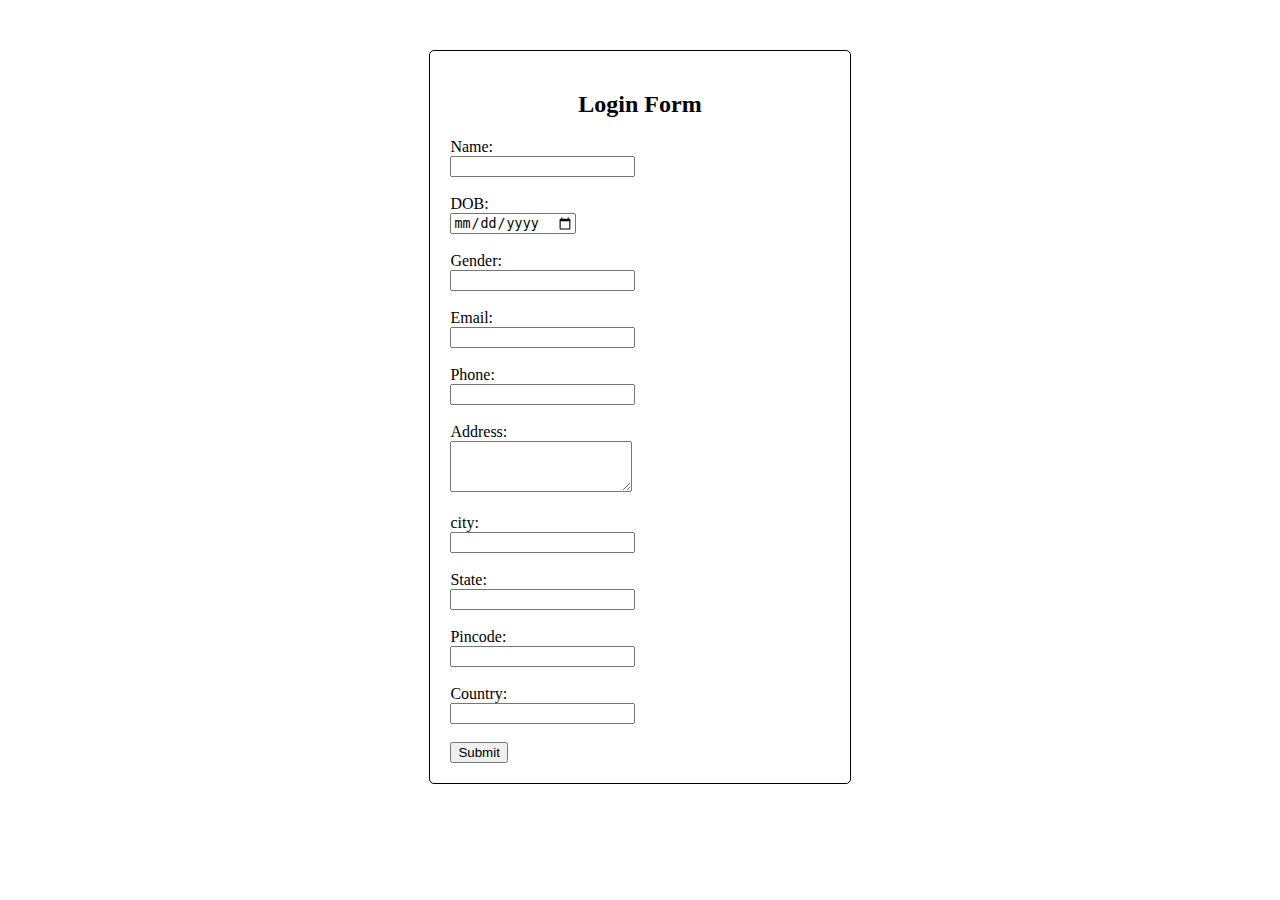
==== register.html @ 286ec952 "Create register.html" ====
<!DOCTYPE html>
<html lang="en">
  <head>
    <meta charset="UTF-8" />
    <meta http-equiv="X-UA-Compatible" content="IE=edge" />
    <meta name="viewport" content="width=device-width, initial-scale=1.0" />
    <title>Login</title>

    <style>
      body {
        display: flex;
        justify-content: center;
        align-items: center;
        margin-top: 50px;
      }
      .register-form {
        border: 1px solid black;
        width: 30%;
        padding: 20px 20px 20px 20px;
        border-radius: 5px;
      }
    </style>
  </head>
  <body>
    <div class="register-form">
      <h2 style="text-align: center">Login Form</h2>
      Name: <br /><input type="text" id="name" /><br /><br />
      DOB: <br /><input type="date" id="dob" /><br /><br />
      Gender: <br /><input type="text" id="name" /><br /><br />
      Email: <br /><input type="text" id="email" /><br /><br />
      Phone: <br /><input type="text" id="phone" /><br /><br />
      Address: <br /><textarea
        name="address"
        id="address"
        cols="20"
        rows="3"
      ></textarea
      ><br /><br />
      city: <br /><input type="text" id="city" /><br /><br />
      State: <br /><input type="text" id="state" /><br /><br />
      Pincode: <br /><input type="text" id="pin" /><br /><br />
      Country: <br /><input type="text" id="country" /><br /><br />
      <input type="button" value="Submit" onclick="validate()" />
    </div>

    <script>
      function validate() {
        let email = document.getElementById("email").value;
        let pwd = document.getElementById("pwd").value;

        if (email == "" || pwd == "") {
          alert("Please fill the fields correctly");
        } else {
          alert("else condition");
        }
      }
    </script>
  </body>
</html>
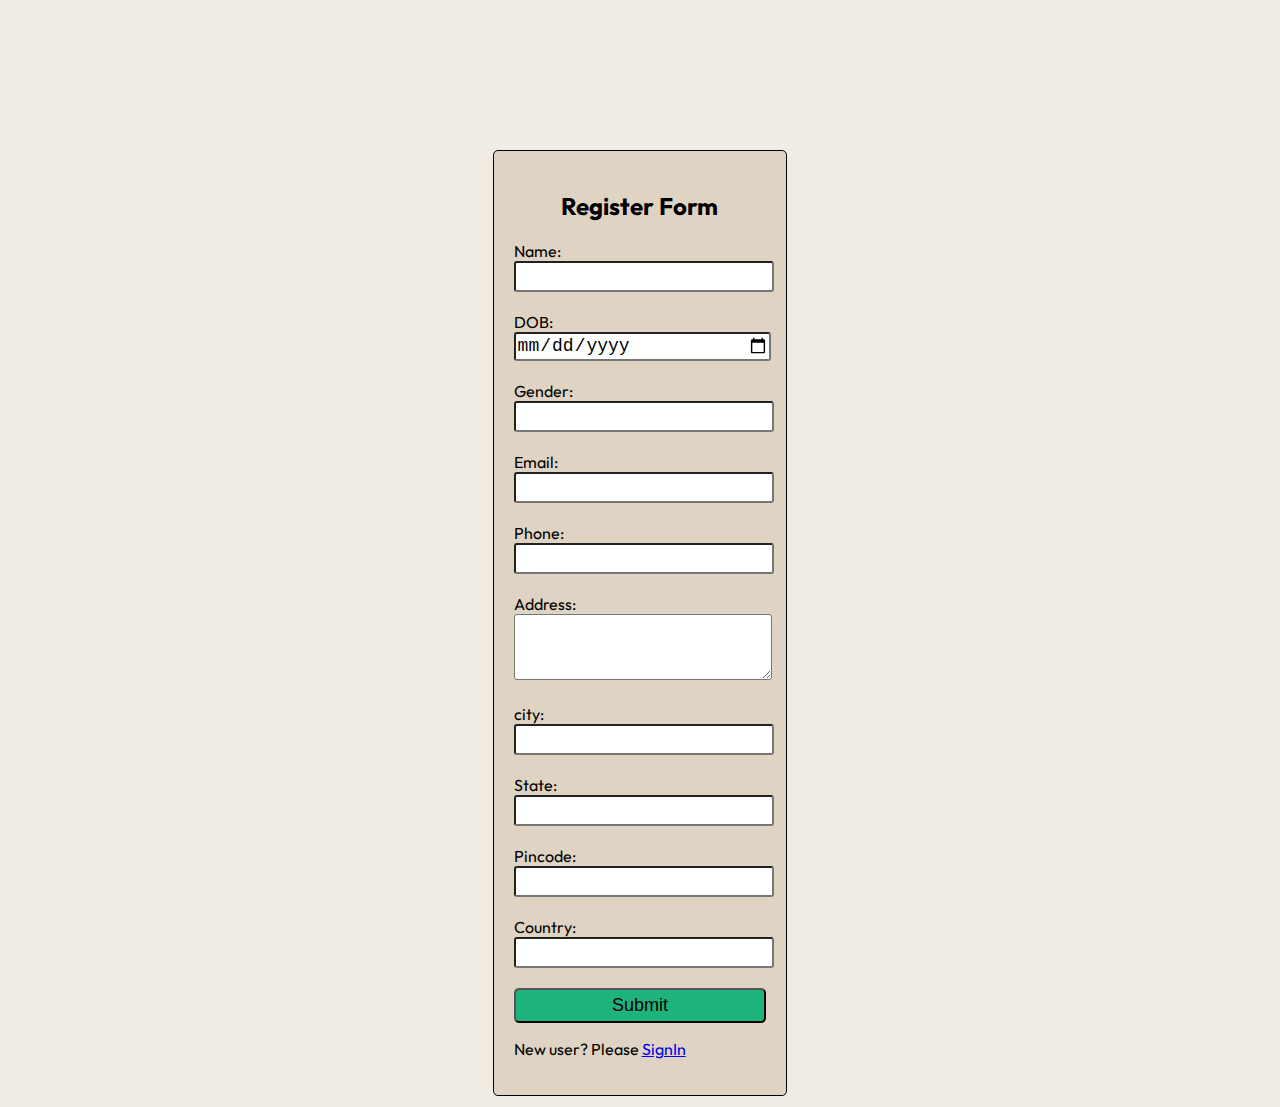
==== commit 273b8ff0: "Update register.html" ====
--- a/register.html
+++ b/register.html
@@ -1,59 +1,91 @@
 <!DOCTYPE html>
 <html lang="en">
-  <head>
+
+<head>
     <meta charset="UTF-8" />
     <meta http-equiv="X-UA-Compatible" content="IE=edge" />
     <meta name="viewport" content="width=device-width, initial-scale=1.0" />
-    <title>Login</title>
+    <title>Register</title>
 
     <style>
-      body {
-        display: flex;
-        justify-content: center;
-        align-items: center;
-        margin-top: 50px;
-      }
-      .register-form {
-        border: 1px solid black;
-        width: 30%;
-        padding: 20px 20px 20px 20px;
-        border-radius: 5px;
-      }
+        @import url("https://fonts.googleapis.com/css2?family=Outfit:wght@300;400;600&display=swap");
+
+        body {
+            display: flex;
+            justify-content: center;
+            align-items: center;
+            margin-top: 150px;
+            background-color: #f0ece3;
+            font-family: "Outfit", sans-serif;
+        }
+
+        .register-form {
+            border: 1px solid black;
+            width: 20%;
+            padding: 20px 20px 20px 20px;
+            border-radius: 5px;
+            background-color: #dfd3c3;
+            font-family: "Outfit", sans-serif;
+        }
+
+        #btn {
+            background-color: #1eb37c;
+            border-radius: 5px;
+            padding: 5px 2px 5px 2px;
+            height: 35px;
+        }
+
+        input {
+            width: 100%;
+            height: 25px;
+            border-radius: 3px;
+            font-size: 18px;
+        }
+
+        textarea {
+            width: 100%;
+            border-radius: 3px;
+            font-size: 18px;
+        }
     </style>
-  </head>
-  <body>
+</head>
+
+<body>
     <div class="register-form">
-      <h2 style="text-align: center">Login Form</h2>
-      Name: <br /><input type="text" id="name" /><br /><br />
-      DOB: <br /><input type="date" id="dob" /><br /><br />
-      Gender: <br /><input type="text" id="name" /><br /><br />
-      Email: <br /><input type="text" id="email" /><br /><br />
-      Phone: <br /><input type="text" id="phone" /><br /><br />
-      Address: <br /><textarea
-        name="address"
-        id="address"
-        cols="20"
-        rows="3"
-      ></textarea
-      ><br /><br />
-      city: <br /><input type="text" id="city" /><br /><br />
-      State: <br /><input type="text" id="state" /><br /><br />
-      Pincode: <br /><input type="text" id="pin" /><br /><br />
-      Country: <br /><input type="text" id="country" /><br /><br />
-      <input type="button" value="Submit" onclick="validate()" />
+        <h2 style="text-align: center">Register Form</h2>
+        Name: <br /><input type="text" id="name" /><br /><br />
+        DOB: <br /><input type="date" id="dob" /><br /><br />
+        Gender: <br /><input type="text" id="gender" /><br /><br />
+        Email: <br /><input type="text" id="email" /><br /><br />
+        Phone: <br /><input type="text" id="phone" /><br /><br />
+        Address: <br /><textarea name="address" id="address" cols="20" rows="3"></textarea><br /><br />
+        city: <br /><input type="text" id="city" /><br /><br />
+        State: <br /><input type="text" id="state" /><br /><br />
+        Pincode: <br /><input type="text" id="pin" /><br /><br />
+        Country: <br /><input type="text" id="country" /><br /><br />
+        <input type="button" id='btn' value="Submit" onclick="validate()" />
+        <p>New user? Please <a href="./Login.html">SignIn</a></p>
     </div>
 
     <script>
-      function validate() {
-        let email = document.getElementById("email").value;
-        let pwd = document.getElementById("pwd").value;
+        function validate() {
+            let name = document.getElementById("name").value;
+            let dob = document.getElementById("dob").value;
+            let gender = document.getElementById("gender").value;
+            let email = document.getElementById("email").value;
+            let phone = document.getElementById("phone").value;
+            let address = document.getElementById("address").value;
+            let city = document.getElementById("city").value;
+            let state = document.getElementById("state").value;
+            let pin = document.getElementById("pin").value;
+            let country = document.getElementById("country").value;
+            if (name == "" || dob == "" || gender == "" || email == "" || phone == "" || address == "" || city == "" || state == "" || pin == "" || country) {
+                alert("Please fill the fields correctly")
+            } else {
+                window.location.assign("file:///home/ubuntu/Desktop/HTML/HTML_14-03-2022/task1html/Login.html")
+            }
+        }
+    </script>
+</body>
 
-        if (email == "" || pwd == "") {
-          alert("Please fill the fields correctly");
-        } else {
-          alert("else condition");
-        }
-      }
-    </script>
-  </body>
 </html>
